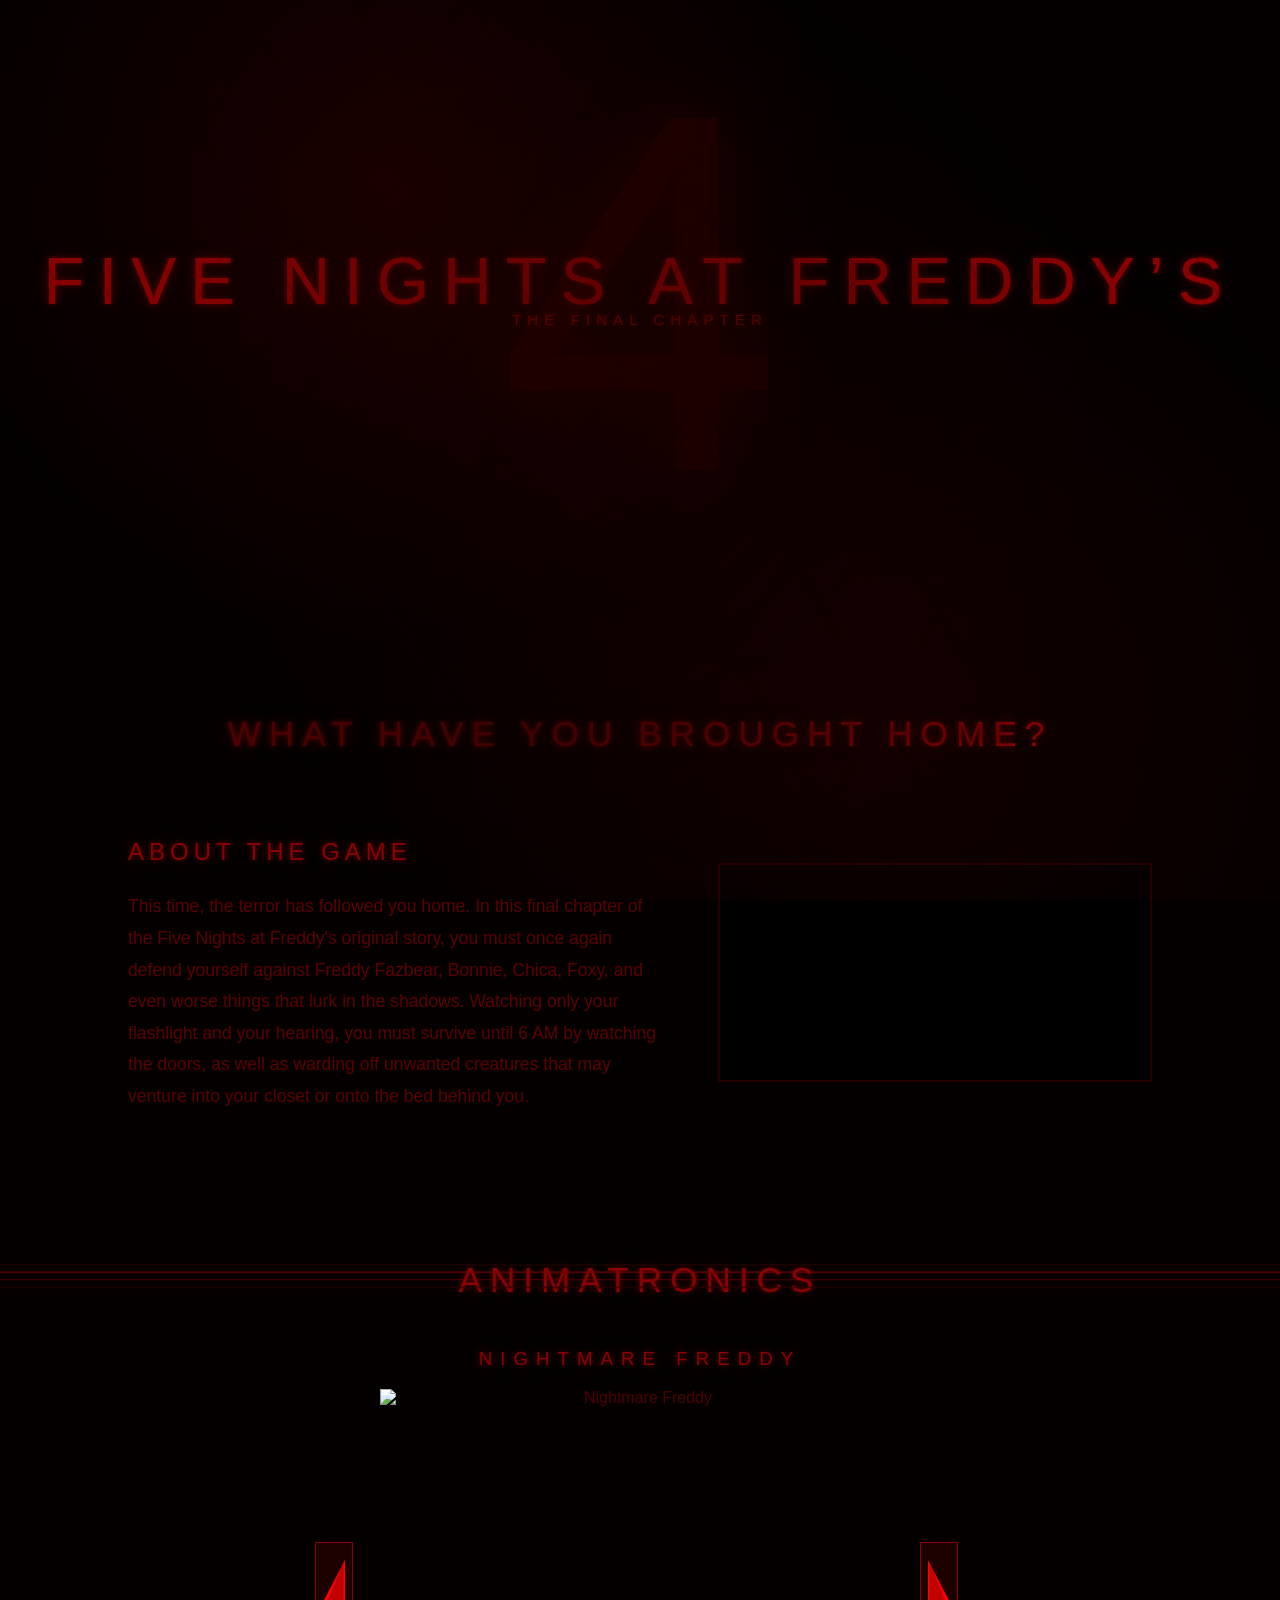
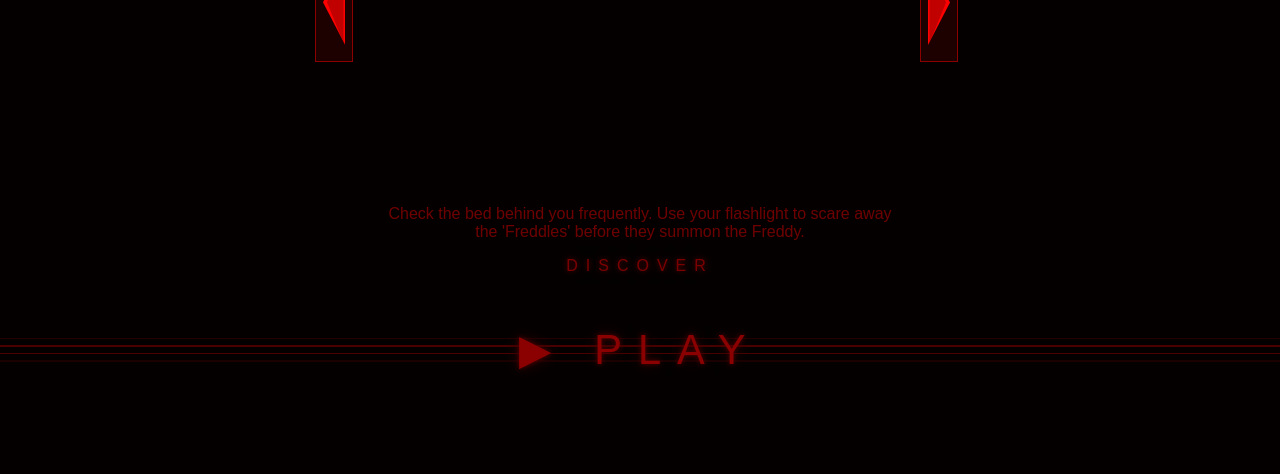
==== index.html @ 91021937 "Update and rename fnaf4.html to index.html" ====
<!DOCTYPE html>
<html lang="en">
<head>
    <meta charset="UTF-8">
    <title>Five Nights at Freddy's 4</title>
    <meta name="viewport" content="width=device-width, initial-scale=1.0">
    <link rel="stylesheet" href="fnaf4.css">
</head>
<body>

<div id="intro-overlay">
    <div class="intro-text-container">
        <h1 class="trailer-text">
    What is it that you<br>
    Think you see?
</h1>
    </div>
</div>
    
<header class="fnaf4-header">
    <div class="header-content">
        <div class="title-container">
            <span class="big-4">4</span>
            
            <div class="text-stack">
                <h1 class="glitch-title">Five Nights <span class="at">at</span> Freddy’s</h1>
                <p class="subtitle">THE FINAL CHAPTER</p>
            </div>
        </div>
    </div>
</header>

<section class="fnaf4-content">
    <div class="intro-box">
        <h2>WHAT HAVE YOU BROUGHT HOME?</h2>
    </div>

    <div class="grid">
        <div class="description">
            <h3>ABOUT THE GAME</h3>
            <p>
                This time, the terror has followed you home. 
                In this final chapter of the Five Nights at Freddy's original story, you must once again defend yourself against Freddy Fazbear, Bonnie, Chica, Foxy, and even worse things that lurk in the shadows. 
                Watching only your flashlight and your hearing, you must survive until 6 AM by watching the doors, as well as warding off unwanted creatures that may venture into your closet or onto the bed behind you.
            </p>
        </div>

        <div class="video-preview">
            <video autoplay muted loop playsinline>
                <source src="../videos/fnaf4footage.mp4" type="video/mp4">
            </video>
        </div>
    </div>
</section>

<section class="characters-section">

    <div class="animatronics-title-wrapper">
        <h2 class="animatronics-title">ANIMATRONICS</h2>

      <div class="animatronics-lines">
    <div class="glitch-line"></div>
    <div class="glitch-line"></div>
    <div class="glitch-line"></div>
    <div class="glitch-line"></div>
    <div class="glitch-line"></div>
</div>
    </div>


    <div class="character-carousel">
        <button class="arrow left"><span></span></button>
        <div class="character-card">
            <h3 id="char-name">NIGHTMARE FREDDY</h3>
            <img id="char-image" src="../characters/nightmarefreddy.webp" alt="Nightmare Freddy">
            <div class="character-info">
                <p id="char-desc">
                    Check the bed behind you frequently. Use your flashlight to scare away the 'Freddles' before they summon the Freddy.
                </p>
                <a id="char-link" href="https://fnaf-fandom.com/wiki/Nightmare_Freddy" target="_blank" class="discover-btn">
                    DISCOVER
                </a>
            </div>
        </div>
        <button class="arrow right"><span></span></button>
    </div>
</section>

<section class="play-section">

    <div class="play-wrapper">

        <div class="play-lines">
            <div class="glitch-line"></div>
            <div class="glitch-line"></div>
            <div class="glitch-line"></div>
            <div class="glitch-line"></div>
        </div>

        <a href="https://www.roblox.com/games/12495498157/FNAF-Co-op"
           target="_blank"
           class="play-btn">
           ▶ PLAY
        </a>

    </div>

</section>

<script>
const characters = [
    {
        name: "NIGHTMARE FREDDY",
        image: "../characters/nightmarefreddy.webp",
        desc: "Check the bed behind you frequently. Use your flashlight to scare away the 'Freddles' before they summon the Freddy.",
        link: "https://fnaf-fandom.com/wiki/Nightmare_Freddy"
    },
    {
        name: "NIGHTMARE BONNIE",
        image: "../characters/nightmarebonnie.webp",
        desc: "Patrols the left hall. Listen for breathing at the door before using your flashlight to ward him off.",
        link: "https://fnaf-fandom.com/wiki/Nightmare_Bonnie"
    },
    {
        name: "NIGHTMARE CHICA",
        image: "../characters/nightmarechica.webp",
        desc: "Patrols the right hall. If you hear breathing, close the door immediately. Watch out for the Cupcake.",
        link: "https://fnaf-fandom.com/wiki/Nightmare_Chica"
    },
    {
        name: "NIGHTMARE FOXY",
        image: "../characters/nightmarefoxy.webp",
        desc: "Will attempt to enter the closet. Monitor the closet and close it if you see him peeking out until he is gone.",
        link: "https://fnaf-fandom.com/wiki/Nightmare_Foxy"
    },
    {
        name: "NIGHTMARE FREDBEAR",
        image: "../characters/nightmarefredbear.webp",
        desc: "He wanders both halls and can appear on the bed or in the closet. Listen for his heavy footsteps and his laugh.",
        link: "https://fnaf-fandom.com/wiki/Nightmare_Fredbear"
    },
    {
        name: "NIGHTMARE",
        image: "../characters/nightmare.webp",
        desc: "The shadow version of Fredbear. He is much more aggressive and can end your night instantly if you don't react fast enough.",
        link: "https://fnaf-fandom.com/wiki/Nightmare_(animatronic)"
    }
];

let current = 0;
const nameEl = document.getElementById("char-name");
const imgEl = document.getElementById("char-image");
const descEl = document.getElementById("char-desc");
const linkEl = document.getElementById("char-link");

document.querySelector(".arrow.right").addEventListener("click", () => {
    current = (current + 1) % characters.length;
    updateCharacter();
});

document.querySelector(".arrow.left").addEventListener("click", () => {
    current = (current - 1 + characters.length) % characters.length;
    updateCharacter();
});

function updateCharacter() {
    nameEl.textContent = characters[current].name;
    imgEl.src = characters[current].image;
    descEl.textContent = characters[current].desc;
    linkEl.href = characters[current].link;
}
</script>
</body>

</html>
---- fnaf4.css ----
@font-face {
    font-family: "Stellar";
    src: url("../fonts/stellar.ttf") format("truetype");
    font-weight: normal;
    font-style: normal;
}

body {
    margin: 0;
    background: #050000;
    color: #6e0000;
    font-family: "Stellar", Arial, sans-serif;
    overflow-x: hidden;
}

.header-content h1,
.subtitle,
.intro-box h2,
.description h3,
.section-title h2,
.character-card h3,
.play-btn,
.discover-btn,
.animatronics-title {
    font-family: "Stellar", Arial, sans-serif;
    text-transform: uppercase;
    letter-spacing: 8px;
    font-weight: normal;
    color: #8b0000;
    text-shadow:
        0 0 5px #5a0000,
        0 0 15px #300000;
}

body::before {
    content: "";
    position: fixed;
    inset: 0;
    pointer-events: none;
    z-index: 10;
    background: radial-gradient(circle, transparent 40%,rgba(40,0,0,0.25) 100%);
}

@keyframes nightmareFlicker {
    0%, 92%, 100% { 
        transform: translate(0,0);
        opacity: 1;
    }
    93% { transform: translate(-2px, 0); }
    94% { transform: translate(3px, 0); }
    95% { transform: translate(-1px, 0); opacity: 0.8; }
    96% { transform: translate(2px, 0); }
    97% { transform: translate(0,0); }
}

.fnaf4-header {
    position: relative;
    height: 65vh;
    background:
        linear-gradient(to bottom, rgba(0,0,0,0.2), rgba(5,0,0,1)),
        url("../images/fnaf4header.webp") center/cover no-repeat;
    display: flex;
    align-items: center;
    justify-content: center;
    text-align: center;
}

.subtitle {
    font-size: 0.95rem;
    letter-spacing: 6px;
    margin-top: -8px;
    opacity: 0.85;
    position: relative;
    animation: subtitleFlicker 4s infinite;
}

.header-content h1 {
    font-size: 4.2rem;  
    letter-spacing: 14px;
    margin: 0;
}

.fnaf4-content {
    padding: 100px 10% 0px 10%;
    text-align: center;
}

.intro-box h2 {
    font-size: 2.2rem;
    margin-bottom: 30px;
}

.grid {
    display: grid;
    grid-template-columns: 1.1fr 0.9fr;
    gap: 60px;         
    margin-top: 60px;   
    margin-bottom: 40px;
    align-items: center;
    text-align: left;
}

.description h3 {
    font-size: 1.5rem;
    letter-spacing: 5px;
    margin-bottom: 25px;
}

.description p {
    font-size: 1.1rem;
    line-height: 1.8;
    color: #5a0000;
}

.video-preview {
    border: 2px solid rgba(122,0,0,0.3);
    background: #000;
}

.video-preview video {
    width: 100%;
    display: block;
}

.characters-section {
    padding: -40px 10% 0px 10%;
    text-align: center;
}

.character-carousel {
    display: grid;
    grid-template-columns: 60px 520px 60px; 
    align-items: center;
    justify-content: center;
    gap: 20px;
    margin-top: -60px;
    position: relative;
    z-index: 15;
}

.character-card img {
    height: 400px; 
    width: auto;
    max-width: 100%;
    object-fit: contain;
    filter: grayscale(0.3) contrast(1.2);
    display: block;
    margin: 0 auto;
}

.arrow.left {
    margin-left: 15px;
}

.arrow {
    background: rgba(139, 0, 0, 0.18); 
    border: 1.5px solid #8b0000;
    width: 38px;
    height: 120px;
    cursor: pointer;
    display: flex;
    align-items: center;
    justify-content: center;
    padding: 0;
    transition: all 0.4s ease-in-out;
    position: relative;
    outline: none;
}

.arrow span {
    display: block;
    width: 22px;
    height: 85px;
    position: relative;
    background-color: #ff0000; 
    clip-path: polygon(0% 50%, 100% 0%, 100% 100%, 0% 50%);
    transition: all 0.4s ease;
}

.arrow span::before {
    content: "";
    position: absolute;
    top: 2px;
    bottom: 2px;
    left: 4px;
    right: 1.5px;
    background: rgba(100, 0, 0, 0.4); 
    clip-path: polygon(0% 50%, 100% 0%, 100% 100%, 0% 50%);
    z-index: 1;
}

.arrow.right span {
    transform: scaleX(-1);
}

.arrow:hover {
    background: rgba(139, 0, 0, 0.25);
    border-color: #ff0000;
}

.arrow:hover span {
    background-color: #ff3333;
    filter: drop-shadow(0 0 5px rgba(255, 0, 0, 0.6));
}

.play-btn {
    position: relative;
    z-index: 5;
    font-size: 2.6rem;
    letter-spacing: 16px;
    text-decoration: none;
    color: #8b0000;
    padding: 0;
    border: none !important;
    background: none !important;
    transition: 
        color 0.4s ease-out, 
        letter-spacing 0.4s ease-out, 
        text-shadow 0.4s ease-out,
        opacity 0.4s ease-out !important;
}

.play-btn:hover {
    color: #ff0000;
    text-shadow: 
        0 0 10px #ff0000,
        0 0 20px #7a0000;
    letter-spacing: 20px;
    opacity: 1;
    transition: 
        color 0.2s ease-out, 
        letter-spacing 0.2s ease-out, 
        text-shadow 0.2s ease-out !important;
}

.glitch-line {
    height: 1.5px;
    width: 100%;
    opacity: 0.6;
    transition: all 0.8s ease-in-out;
}

.play-wrapper:hover .glitch-line {
    opacity: 1;
    height: 2px;
}

.play-wrapper:hover .glitch-line:nth-child(1) {
    transform: translateY(10px) scaleX(1.1);
    background: #ff0000;
}

.play-wrapper:hover .glitch-line:nth-child(4) {
    transform: translateY(-10px) scaleX(1.1);
    background: #ff0000;
}

.play-wrapper:hover .glitch-line:nth-child(2),
.play-wrapper:hover .glitch-line:nth-child(3) {
    animation: lineGlitch 0.2s infinite; 
    background: #8b0000;
}

.discover-btn {
    color: #7a0000;
    text-decoration: none;
    position: relative;
    transition: color 0.3s ease, text-shadow 0.3s ease;
    display: inline-block;
}

.discover-btn::after {
    content: "";
    position: absolute;
    bottom: -2px;
    left: 0;
    width: 100%;
    height: 1px;
    background-color: #7a0000;
    transform: scaleX(0); 
    transform-origin: bottom left;
    transition: transform 0.4s cubic-bezier(0.4, 0, 0.2, 1);
}

.discover-btn:hover {
    color: #ff0000;
    text-shadow: 0 0 8px #8b0000;
}

.discover-btn:hover::after {
    transform: scaleX(1);
}

.animatronics-title-wrapper {
    position: relative;
    text-align: center;
    margin: 100px 0 60px 0;
}

.animatronics-title {
    font-size: 2.2rem;
    margin-bottom: 30px;
    position: relative;
    display: inline-block;
    z-index: 5;
}

.animatronics-lines {
    position: absolute;
    top: 50%;
    left: 50%;
    transform: translate(-50%, -50%);
    width: 100vw; 
    display: flex;
    flex-direction: column;
    gap: 6px;
    pointer-events: none;
    z-index: 10;
}

.glitch-line:nth-child(1) { background: #3a0000; }
.glitch-line:nth-child(2) { background: #7a0000; }
.glitch-line:nth-child(3) { background: #7a0000; }
.glitch-line:nth-child(4) { background: #2a0000; }

@keyframes lineGlitch {
    0%, 100% { transform: scaleX(1); opacity: 0.3; }
    10% { transform: scaleX(1.02) translateX(2px); opacity: 0.7; }
    20% { transform: scaleX(0.98) translateX(-2px); }
    50% { opacity: 0.5; }
    52% { opacity: 0; }
    55% { opacity: 0.6; }
    90% { transform: translateY(1px); }
}

.glitch-line:nth-child(1) { animation: lineGlitch 2s infinite linear; }
.glitch-line:nth-child(2) { animation: lineGlitch 1.7s infinite linear 0.2s; }
.glitch-line:nth-child(3) { animation: lineGlitch 2.3s infinite linear 0.4s; }
.glitch-line:nth-child(4) { animation: lineGlitch 1.9s infinite linear 0.6s; }

.play-section {
    padding: 50px 10% 100px 10%;
    text-align: center;
}

.play-wrapper {
    position: relative;
    display: inline-block;
}

.play-lines {
    position: absolute;
    top: 50%;
    left: 50%;
    transform: translate(-50%, -50%);
    width: 100vw;
    display: flex;
    flex-direction: column;
    gap: 6px;
    pointer-events: none;
    z-index: 1;
}

.title-container {
    position: relative;
    display: inline-block;
}

.text-stack {
    position: relative;
    z-index: 5;
}

.header-content {
    position: relative;
}

.big-4 {
    position: absolute;
    top: 50%;
    left: 50%;
    transform: translate(-50%, -50%);
    font-family: "Stellar", Arial, sans-serif;
    font-size: 32rem;
    color: #7a0000;
    opacity: 0.18;
    pointer-events: none;
    z-index: 1;
    text-shadow:
        0 0 60px #7a0000,
        0 0 120px #300000;
    animation: fourPulse 5s infinite;
}

@keyframes fourPulse {
    0%, 92%, 100% { opacity: 0.18; filter: brightness(1); }
    93% { opacity: 0.35; filter: brightness(1.6); }
    94% { opacity: 0.1; filter: brightness(0.6); }
    95% { opacity: 0.25; filter: brightness(1.3); }
}

.glitch-title {
    animation: nightmareFlicker 3s infinite;
}

@keyframes subtitleFlicker {
    0%, 85%, 100% { opacity: 0.85; }
    86% { opacity: 0.1; }
    87% { opacity: 0.9; }
    88% { opacity: 0.2; }
    89% { opacity: 0.85; }
}

.intro-box h2 {
    font-size: 2.2rem;
    margin-bottom: 30px;
    color: #4a0000;
    background: linear-gradient(to right, #4a0000 20%, #ff0000 50%, #4a0000 80%);
    background-size: 200% auto;
    -webkit-background-clip: text;
    background-clip: text;
    -webkit-text-fill-color: transparent;
    animation: flashlightSweep 6s ease-in-out infinite;
}

@keyframes flashlightSweep {
    0% { background-position: -100% center; text-shadow: 10px 0px 15px rgba(0, 0, 0, 0.9); }
    50% { text-shadow: 0px 0px 25px rgba(139, 0, 0, 0.5); }
    100% { background-position: 100% center; text-shadow: -10px 0px 15px rgba(0, 0, 0, 0.9); }
}

.arrow:hover span::before {
    background: rgba(150, 0, 0, 0.8);
}

body::before {
    content: "";
    position: fixed;
    inset: 0;
    pointer-events: none;
    z-index: 50;
    background:
        radial-gradient(circle at 30% 20%, rgba(90,0,0,0.25), transparent 40%),
        radial-gradient(circle at 70% 80%, rgba(50,0,0,0.3), transparent 45%),
        radial-gradient(circle at 50% 50%, rgba(20,0,0,0.5), transparent 60%);
    animation: slowGrimeShift 25s infinite alternate ease-in-out;
}

@keyframes slowGrimeShift {
    0% { transform: scale(1) translate(0,0); opacity: 0.4; }
    50% { transform: scale(1.05) translate(-1%, 1%); opacity: 0.55; }
    100% { transform: scale(1.02) translate(1%, -1%); opacity: 0.45; }
}

body::after {
    content: "";
    position: fixed;
    inset: 0;
    pointer-events: none;
    z-index: 60;
    background:
        repeating-linear-gradient(120deg, rgba(60,0,0,0.15) 0px, rgba(60,0,0,0.15) 2px, transparent 2px, transparent 80px),
        repeating-linear-gradient(-120deg, rgba(40,0,0,0.15) 0px, rgba(40,0,0,0.15) 2px, transparent 2px, transparent 100px);
    mix-blend-mode: multiply;
    animation: veinShift 18s infinite linear, dripShift 30s infinite ease-in-out;
}

@keyframes veinShift {
    from { background-position: 0 0, 0 0; }
    to { background-position: 200px 300px, -200px -150px; }
}

html {
    animation: darkPulse 12s infinite ease-in-out;
}

@keyframes darkPulse {
    0%, 100% { filter: brightness(1); }
    50% { filter: brightness(0.92); }
}

@keyframes dripShift {
    0% { background-position: 0 0; }
    50% { background-position: 0 40px; }
    100% { background-position: 0 0; }
}

#intro-overlay {
    position: fixed;
    inset: 0;
    background: #000;
    z-index: 9999; 
    display: flex;
    align-items: center;
    justify-content: center;
    animation: fadeOutOverlay 1s ease-in forwards 4s; 
    pointer-events: none;
}

.intro-text-container {
    text-align: center;
}

.trailer-text {
    font-family: "Stellar", Arial, sans-serif;
    color: #8b0000;
    font-size: 2.5rem;
    text-transform: uppercase;
    letter-spacing: 12px;
    margin: 0;
    opacity: 0;
    filter: blur(10px);
    
    animation: 
        fnafTextIn 4s ease-out 0.5s forwards, 
        nightmareFlicker 0.2s infinite 0.5s;
    
    transform: scale(0.9);
}

@keyframes fnafTextIn {
    0% {
        opacity: 0;
        filter: blur(15px);
        transform: scale(0.9);
        letter-spacing: 20px;
    }
    40% {
        opacity: 0.8;
        filter: blur(2px);
    }
    70% {
        opacity: 1;
        filter: blur(0px);
        transform: scale(1.1); /* Text grows slowly */
    }
    100% {
        opacity: 0;
        filter: blur(10px);
        transform: scale(1.2);
    }
}

@keyframes fadeOutOverlay {
    to { opacity: 0; visibility: hidden; }
}
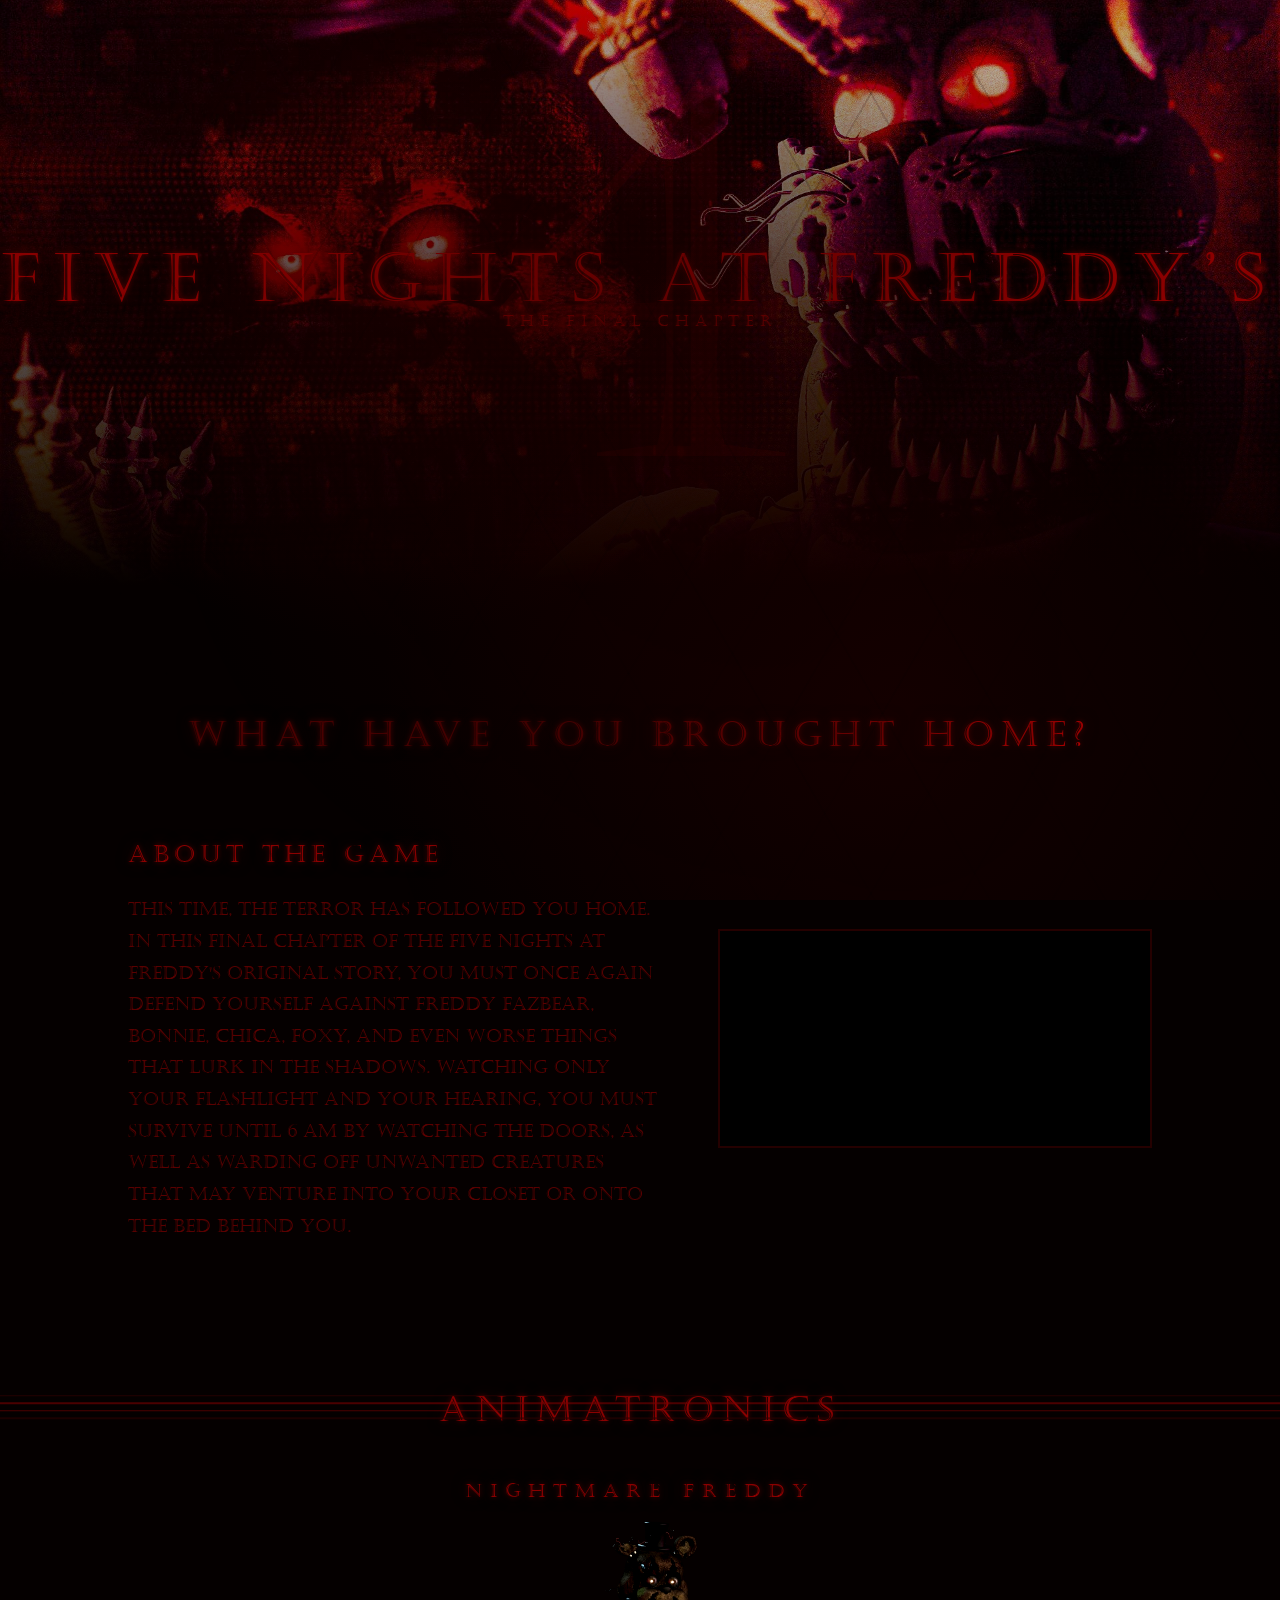
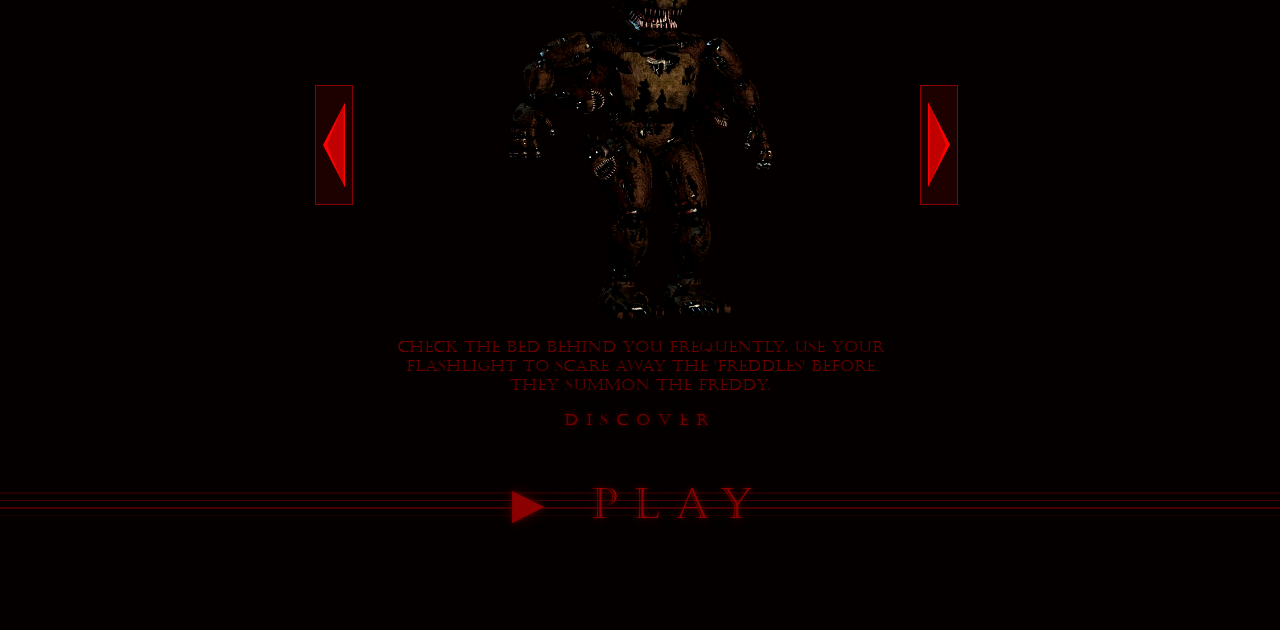
==== commit ff642d84: "Update index.html" ====
--- a/index.html
+++ b/index.html
@@ -72,7 +72,7 @@
         <button class="arrow left"><span></span></button>
         <div class="character-card">
             <h3 id="char-name">NIGHTMARE FREDDY</h3>
-            <img id="char-image" src="../characters/nightmarefreddy.webp" alt="Nightmare Freddy">
+            <img id="char-image" src="nightmarefreddy.webp" alt="Nightmare Freddy">
             <div class="character-info">
                 <p id="char-desc">
                     Check the bed behind you frequently. Use your flashlight to scare away the 'Freddles' before they summon the Freddy.
@@ -111,37 +111,37 @@
 const characters = [
     {
         name: "NIGHTMARE FREDDY",
-        image: "../characters/nightmarefreddy.webp",
+        image: "nightmarefreddy.webp",
         desc: "Check the bed behind you frequently. Use your flashlight to scare away the 'Freddles' before they summon the Freddy.",
         link: "https://fnaf-fandom.com/wiki/Nightmare_Freddy"
     },
     {
         name: "NIGHTMARE BONNIE",
-        image: "../characters/nightmarebonnie.webp",
+        image: "nightmarebonnie.webp",
         desc: "Patrols the left hall. Listen for breathing at the door before using your flashlight to ward him off.",
         link: "https://fnaf-fandom.com/wiki/Nightmare_Bonnie"
     },
     {
         name: "NIGHTMARE CHICA",
-        image: "../characters/nightmarechica.webp",
+        image: "nightmarechica.webp",
         desc: "Patrols the right hall. If you hear breathing, close the door immediately. Watch out for the Cupcake.",
         link: "https://fnaf-fandom.com/wiki/Nightmare_Chica"
     },
     {
         name: "NIGHTMARE FOXY",
-        image: "../characters/nightmarefoxy.webp",
+        image: "nightmarefoxy.webp",
         desc: "Will attempt to enter the closet. Monitor the closet and close it if you see him peeking out until he is gone.",
         link: "https://fnaf-fandom.com/wiki/Nightmare_Foxy"
     },
     {
         name: "NIGHTMARE FREDBEAR",
-        image: "../characters/nightmarefredbear.webp",
+        image: "nightmarefredbear.webp",
         desc: "He wanders both halls and can appear on the bed or in the closet. Listen for his heavy footsteps and his laugh.",
         link: "https://fnaf-fandom.com/wiki/Nightmare_Fredbear"
     },
     {
         name: "NIGHTMARE",
-        image: "../characters/nightmare.webp",
+        image: "nightmare.webp",
         desc: "The shadow version of Fredbear. He is much more aggressive and can end your night instantly if you don't react fast enough.",
         link: "https://fnaf-fandom.com/wiki/Nightmare_(animatronic)"
     }
@@ -173,3 +173,4 @@
 </body>
 
 </html>
+
--- a/fnaf4.css
+++ b/fnaf4.css
@@ -1,6 +1,6 @@
 @font-face {
     font-family: "Stellar";
-    src: url("../fonts/stellar.ttf") format("truetype");
+    src: url("stellar.ttf") format("truetype");
     font-weight: normal;
     font-style: normal;
 }
@@ -58,7 +58,7 @@
     height: 65vh;
     background:
         linear-gradient(to bottom, rgba(0,0,0,0.2), rgba(5,0,0,1)),
-        url("../images/fnaf4header.webp") center/cover no-repeat;
+        url("fnaf4header.webp") center/cover no-repeat;
     display: flex;
     align-items: center;
     justify-content: center;
@@ -543,4 +543,5 @@
 
 @keyframes fadeOutOverlay {
     to { opacity: 0; visibility: hidden; }
-}+
+}
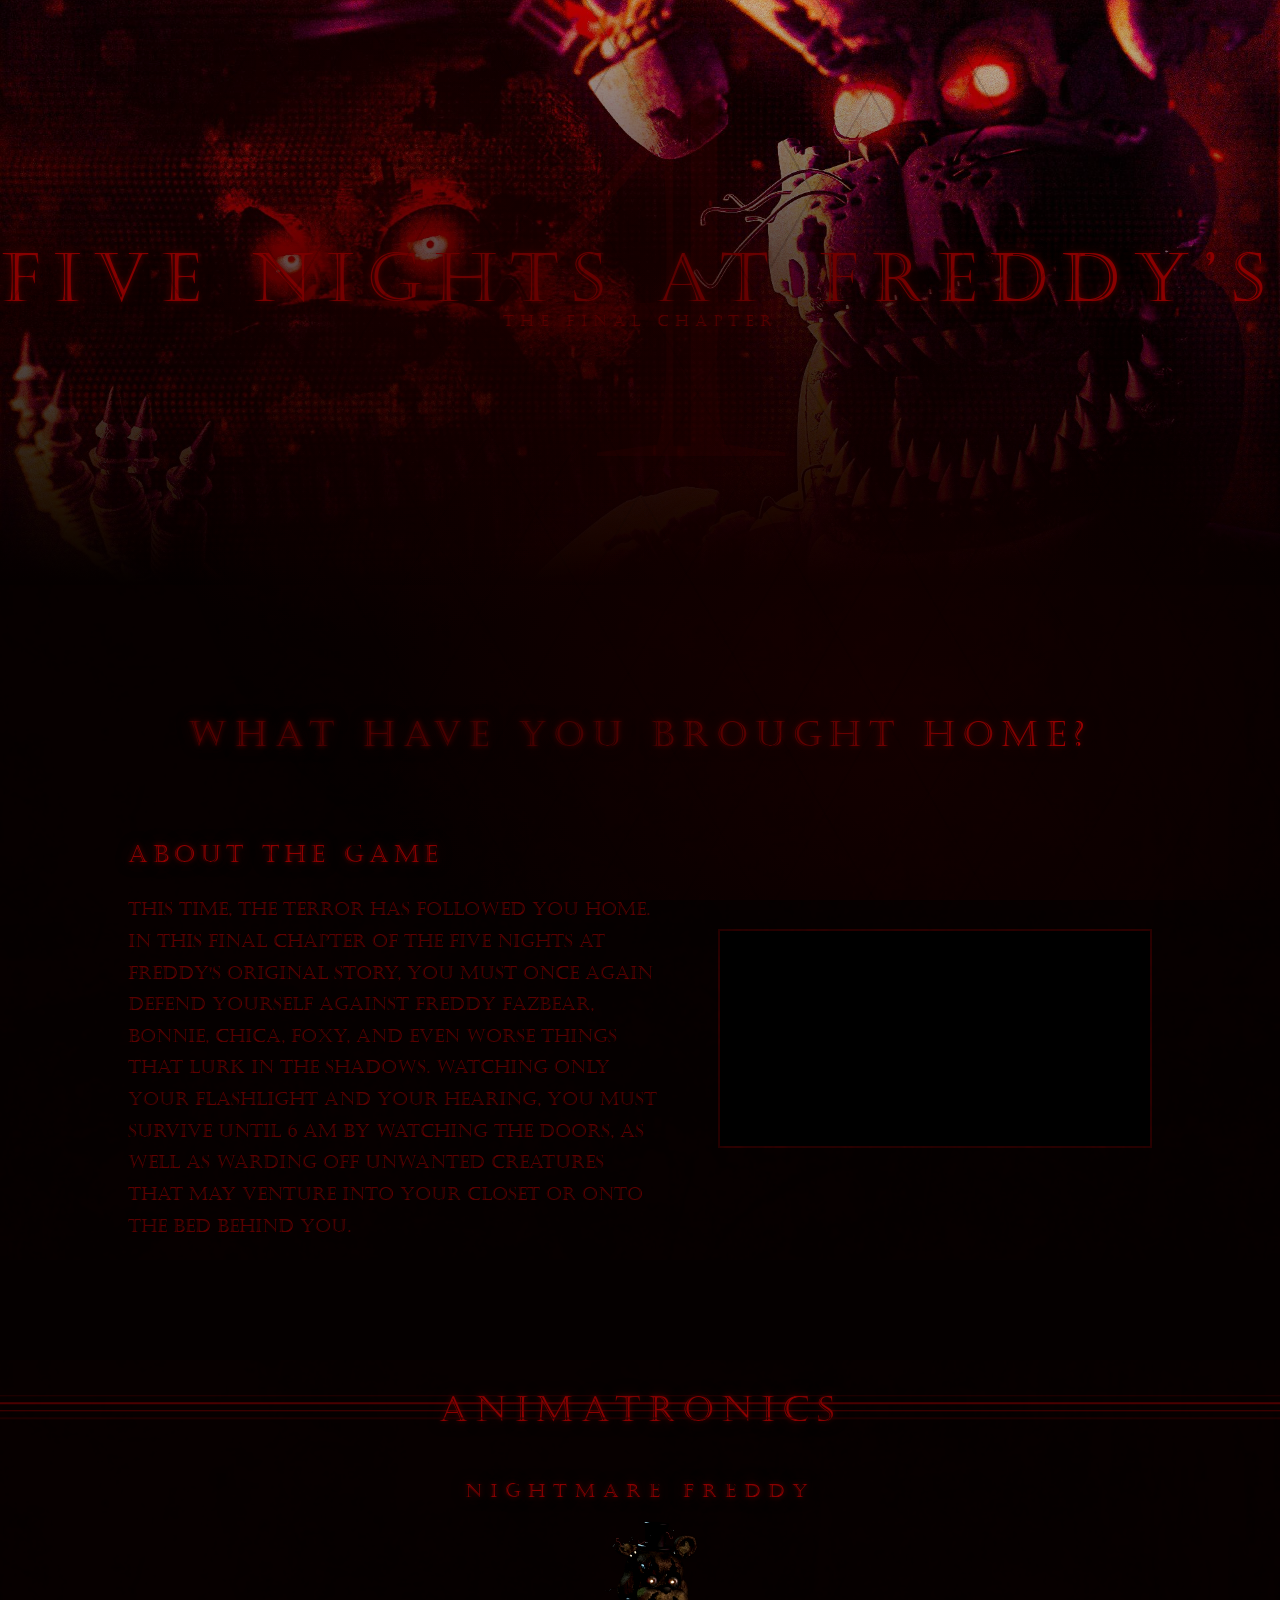
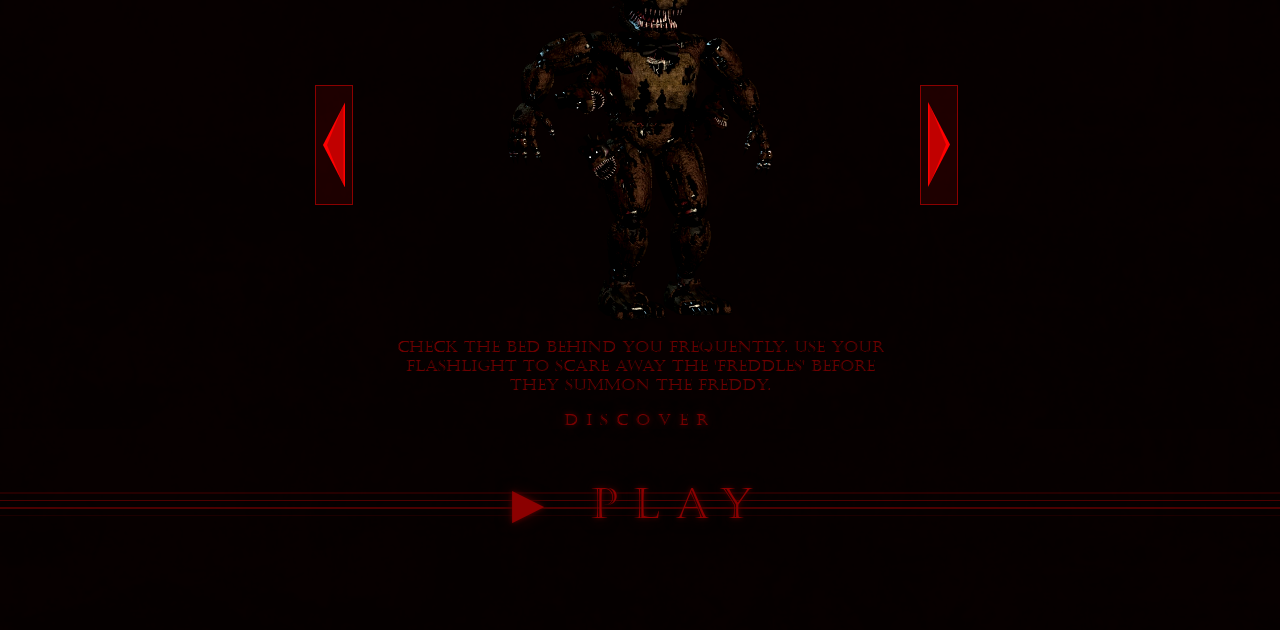
==== commit b3c775b2: "Update index.html" ====
--- a/index.html
+++ b/index.html
@@ -47,7 +47,7 @@
 
         <div class="video-preview">
             <video autoplay muted loop playsinline>
-                <source src="../videos/fnaf4footage.mp4" type="video/mp4">
+                <source src="fnaf4footage.mp4" type="video/mp4">
             </video>
         </div>
     </div>
@@ -170,7 +170,6 @@
     linkEl.href = characters[current].link;
 }
 </script>
+
 </body>
-
 </html>
-
--- a/fnaf4.css
+++ b/fnaf4.css
@@ -532,7 +532,7 @@
     70% {
         opacity: 1;
         filter: blur(0px);
-        transform: scale(1.1); /* Text grows slowly */
+        transform: scale(1.1); 
     }
     100% {
         opacity: 0;
@@ -543,5 +543,28 @@
 
 @keyframes fadeOutOverlay {
     to { opacity: 0; visibility: hidden; }
-
-}
+}
+/* ── GRIM TEXTURE ── */
+.fnaf4-content::before,
+.characters-section::before,
+.play-section::before {
+    content: "";
+    position: absolute;
+    inset: 0;
+    pointer-events: none;
+    z-index: 0;
+    background: url("grim.png") center / cover no-repeat;
+    mix-blend-mode: soft-light;
+    opacity: 0.18;
+    filter: sepia(1) hue-rotate(300deg);
+}
+
+.fnaf4-content {
+    position: relative;
+}
+.characters-section {
+    position: relative;
+}
+.play-section {
+    position: relative;
+}
